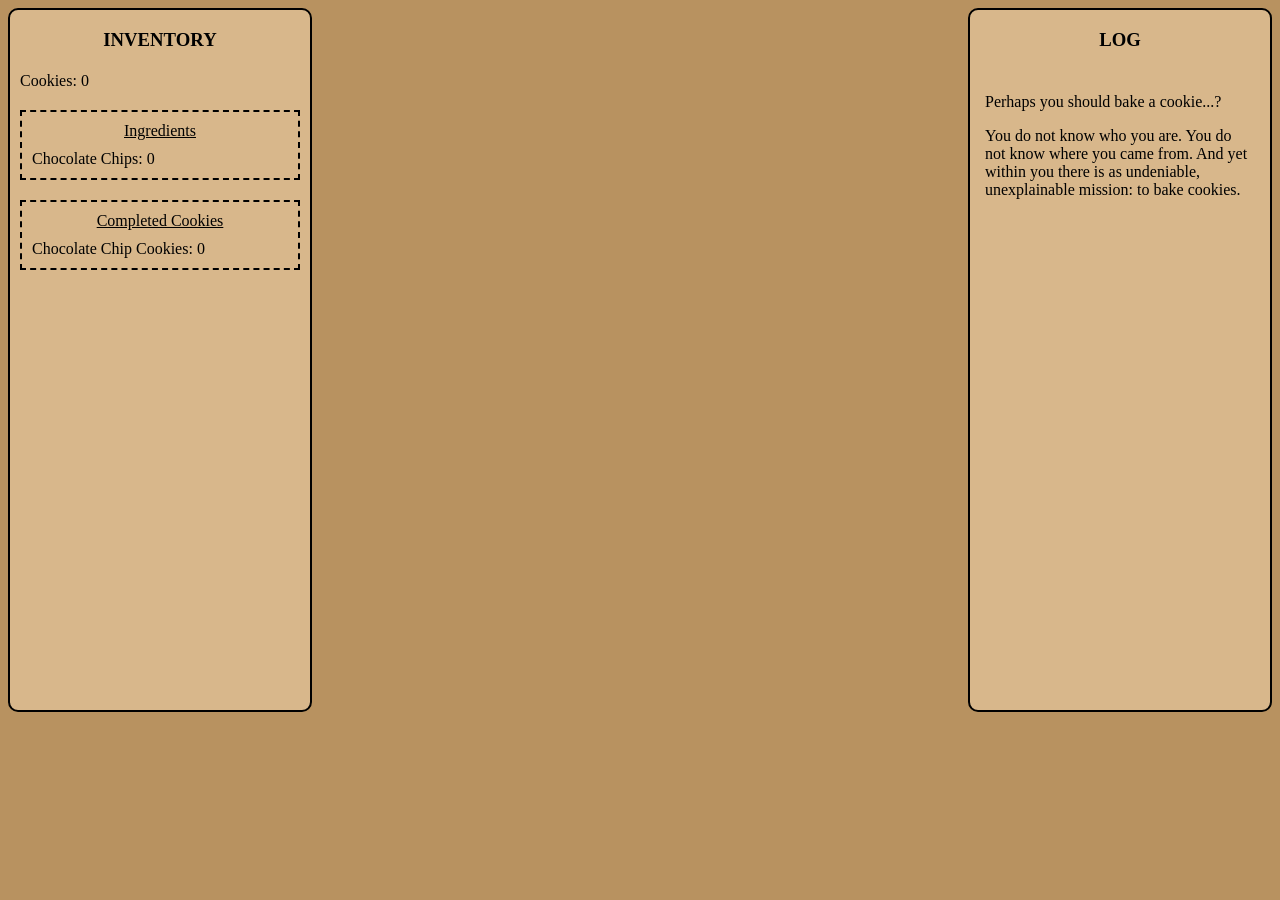
==== pages/index.html @ 1d73dbe0 "Renamed folders" ====
<head>
    <title>Index</title>
    <link rel='stylesheet' href='index.css'>
</head>

<body>
    <div id='navbar'></div>
    <div id='status'></div>
    <div id='inventory'></div>
    <div id='log'></div>
</body>

<script src='../shared/components/inventory.js'></script>
<script type='module' src='../shared/components/log.js'></script>
---- pages/index.css ----
body {
    background-color: #b89260;
}

#inventory {
    display: block;
    float: left;
    width: 300px;
    height: 700px;
    border: 2px solid black;
    border-radius: 10px;
    background-color: #d8b78b;
    overflow: hidden;   
}

#log {
    display: block;
    float: right;
    width: 300px;
    height: 700px;
    border: 2px solid black;
    border-radius: 10px;
    background-color: #d8b78b;
    overflow: hidden; 
}

#userLog {
    overflow-y: auto;
    padding: 15px;
}

h3.heading {
    text-align: center;
    height: 15px;
    color: black;
}

p {
    color: black;
}

.flex-div {
    display: flex;
    gap: 20px;
    flex-direction: column;
    padding: 10px;
}

.inventoryCategory {
    gap: 10px;
    display: flex;
    flex-direction: column;
    padding: 10px;
    border: 2px dashed black;
}

.inventorySectionHeading {
    text-align: center;
    text-decoration: underline;
}
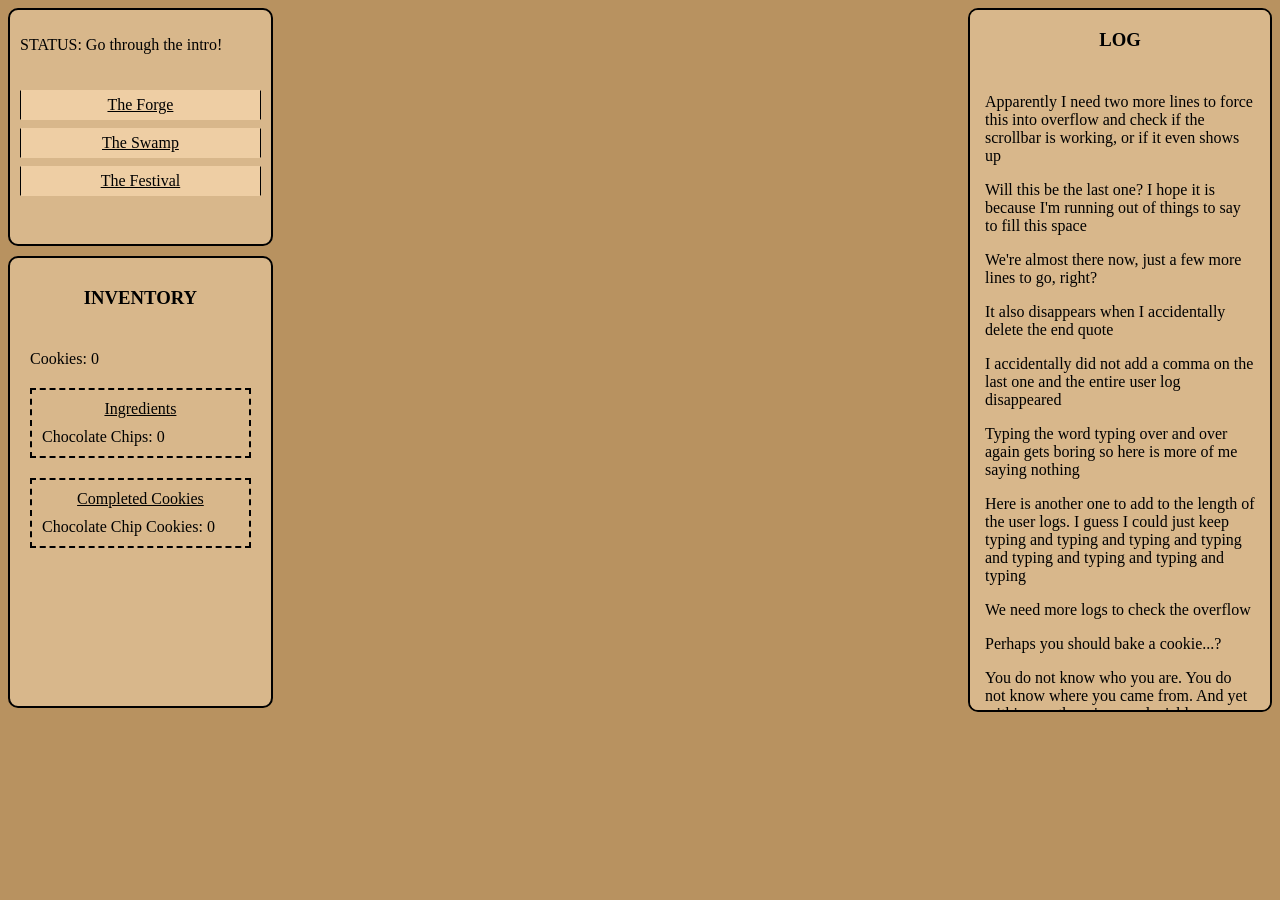
==== commit 21c08fbb: "navbar" ====
--- a/pages/index.html
+++ b/pages/index.html
@@ -1,14 +1,25 @@
+<!-- - you want to paint your house neon/highlighter yellow and the city council doesn't approve
+- you become a baker to win the baking competition where the prize is being the mayor
+- when you win, you get to paint your house 
+
+- you are painting the house row by row (starts out white, turns yellow when you click paint)
+- mayor always shows up at row 4 and says no and paints your house back to white
+- once you've done this once, bake cookie option shows up
+- once you win the final baking competition against the mayor, you go back to this screen to finish painting your house and win -->
+
 <head>
     <title>Index</title>
     <link rel='stylesheet' href='index.css'>
 </head>
 
 <body>
-    <div id='navbar'></div>
-    <div id='status'></div>
-    <div id='inventory'></div>
-    <div id='log'></div>
+    <div id='left-column'>
+        <div id='navbar' class='column-blob flex-div'></div>
+        <div id='inventory' class='column-blob flex-div'></div>
+    </div>
+    <div id='log' class='column-blob'></div>
 </body>
 
+<script src="../shared//components/navbar.js"></script>
 <script src='../shared/components/inventory.js'></script>
 <script type='module' src='../shared/components/log.js'></script>
--- a/pages/index.css
+++ b/pages/index.css
@@ -2,26 +2,69 @@
     background-color: #b89260;
 }
 
-#inventory {
+a {
+    color: black;
+}
+
+.column-blob {
     display: block;
-    float: left;
     width: 300px;
     height: 700px;
     border: 2px solid black;
     border-radius: 10px;
     background-color: #d8b78b;
-    overflow: hidden;   
+    overflow: scroll;
+}
+
+.sub-div {
+    gap: 10px;
+    display: flex;
+    flex-direction: column;
+    padding: 10px;
+    border: 2px dashed black;
+}
+
+#left-column {
+    float: left;
+    display: flex;
+    flex-direction: column;
+    gap: 10px;
+    height: 700px;
+}
+
+#navbar {
+    float: top;
+    width: 100%;
+    flex: 1;
+}
+
+#pages-div {
+    padding: 0px;
+    text-align: center;
+    gap: 8px;
+}
+
+.nav-div {
+    border-left: 1px solid black;
+    border-right: 1px solid black;
+    border-top: 1px solid transparent;
+    border-bottom: 1px solid transparent;
+    background-color: #eecea4;
+    padding: 5px;
+}
+
+.nav-div:hover {
+    border: 1px dashed black;
+}
+
+#inventory {
+    width: 100%;
+    flex: 2;
 }
 
 #log {
-    display: block;
     float: right;
-    width: 300px;
     height: 700px;
-    border: 2px solid black;
-    border-radius: 10px;
-    background-color: #d8b78b;
-    overflow: hidden; 
 }
 
 #userLog {
@@ -46,14 +89,6 @@
     padding: 10px;
 }
 
-.inventoryCategory {
-    gap: 10px;
-    display: flex;
-    flex-direction: column;
-    padding: 10px;
-    border: 2px dashed black;
-}
-
 .inventorySectionHeading {
     text-align: center;
     text-decoration: underline;
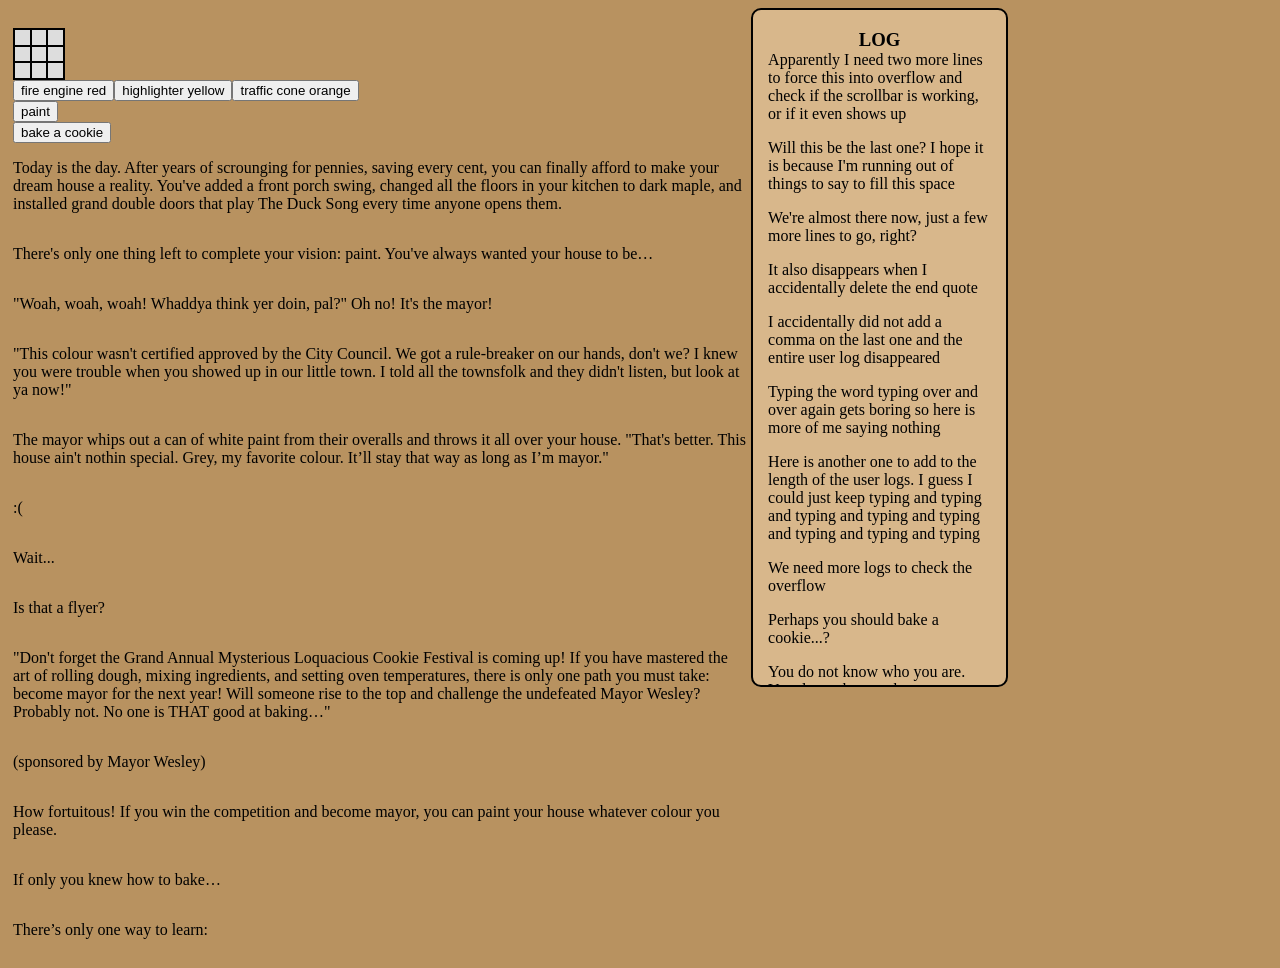
==== commit c8c020a6: "All elements are there, but in the wrong order and no functionality" ====
--- a/pages/index.html
+++ b/pages/index.html
@@ -13,13 +13,8 @@
 </head>
 
 <body>
-    <div id='left-column'>
-        <div id='navbar' class='column-blob flex-div'></div>
-        <div id='inventory' class='column-blob flex-div'></div>
-    </div>
-    <div id='log' class='column-blob'></div>
 </body>
 
-<script src="../shared//components/navbar.js"></script>
+<script type='module' src="index.js"></script>
 <script src='../shared/components/inventory.js'></script>
 <script type='module' src='../shared/components/log.js'></script>
--- a/pages/index.css
+++ b/pages/index.css
@@ -2,74 +2,41 @@
     background-color: #b89260;
 }
 
-a {
-    color: black;
-}
-
-.column-blob {
-    display: block;
-    width: 300px;
+#inventory {
+    display: inline-flex;
+    flex-direction: column;
+    width: 20%;
     height: 700px;
     border: 2px solid black;
     border-radius: 10px;
     background-color: #d8b78b;
-    overflow: scroll;
+    overflow: hidden;   
 }
 
-.sub-div {
-    gap: 10px;
-    display: flex;
+#log {
+    display: inline-flex;
     flex-direction: column;
-    padding: 10px;
-    border: 2px dashed black;
+    width: 20%;
+    border: 2px solid black;
+    border-radius: 10px;
+    background-color: #d8b78b;
 }
 
-#left-column {
-    float: left;
-    display: flex;
+#introduction {
+    display: inline-flex;
     flex-direction: column;
-    gap: 10px;
-    height: 700px;
-}
-
-#navbar {
-    float: top;
-    width: 100%;
-    flex: 1;
-}
-
-#pages-div {
-    padding: 0px;
-    text-align: center;
-    gap: 8px;
-}
-
-.nav-div {
-    border-left: 1px solid black;
-    border-right: 1px solid black;
-    border-top: 1px solid transparent;
-    border-bottom: 1px solid transparent;
-    background-color: #eecea4;
+    width: 58%;
     padding: 5px;
 }
 
-.nav-div:hover {
-    border: 1px dashed black;
-}
-
-#inventory {
-    width: 100%;
-    flex: 2;
-}
-
-#log {
-    float: right;
-    height: 700px;
+#logTitleDiv {
+    height: 25px;
 }
 
 #userLog {
-    overflow-y: auto;
-    padding: 15px;
+    overflow: scroll;
+    height: 650px;
+    padding: 0px 15px;
 }
 
 h3.heading {
@@ -89,7 +56,39 @@
     padding: 10px;
 }
 
+.inventoryCategory {
+    gap: 10px;
+    display: flex;
+    flex-direction: column;
+    padding: 10px;
+    border: 2px dashed black;
+}
+
 .inventorySectionHeading {
     text-align: center;
     text-decoration: underline;
+}
+
+.paintColours {
+    display: inline-flex;
+}
+
+#house {
+    float: right;
+    display: flex;
+}
+
+#houseDiv {
+    float: right;
+    display: grid;
+    grid-template-columns: repeat(3, 1fr);
+    grid-template-rows: repeat(3, 1fr);
+    width: 50px;
+    height: 50px;
+    border: 1px solid black;
+}
+
+.houseGrid {
+  background-color: #ddd;
+  border: 1px solid #000;
 }
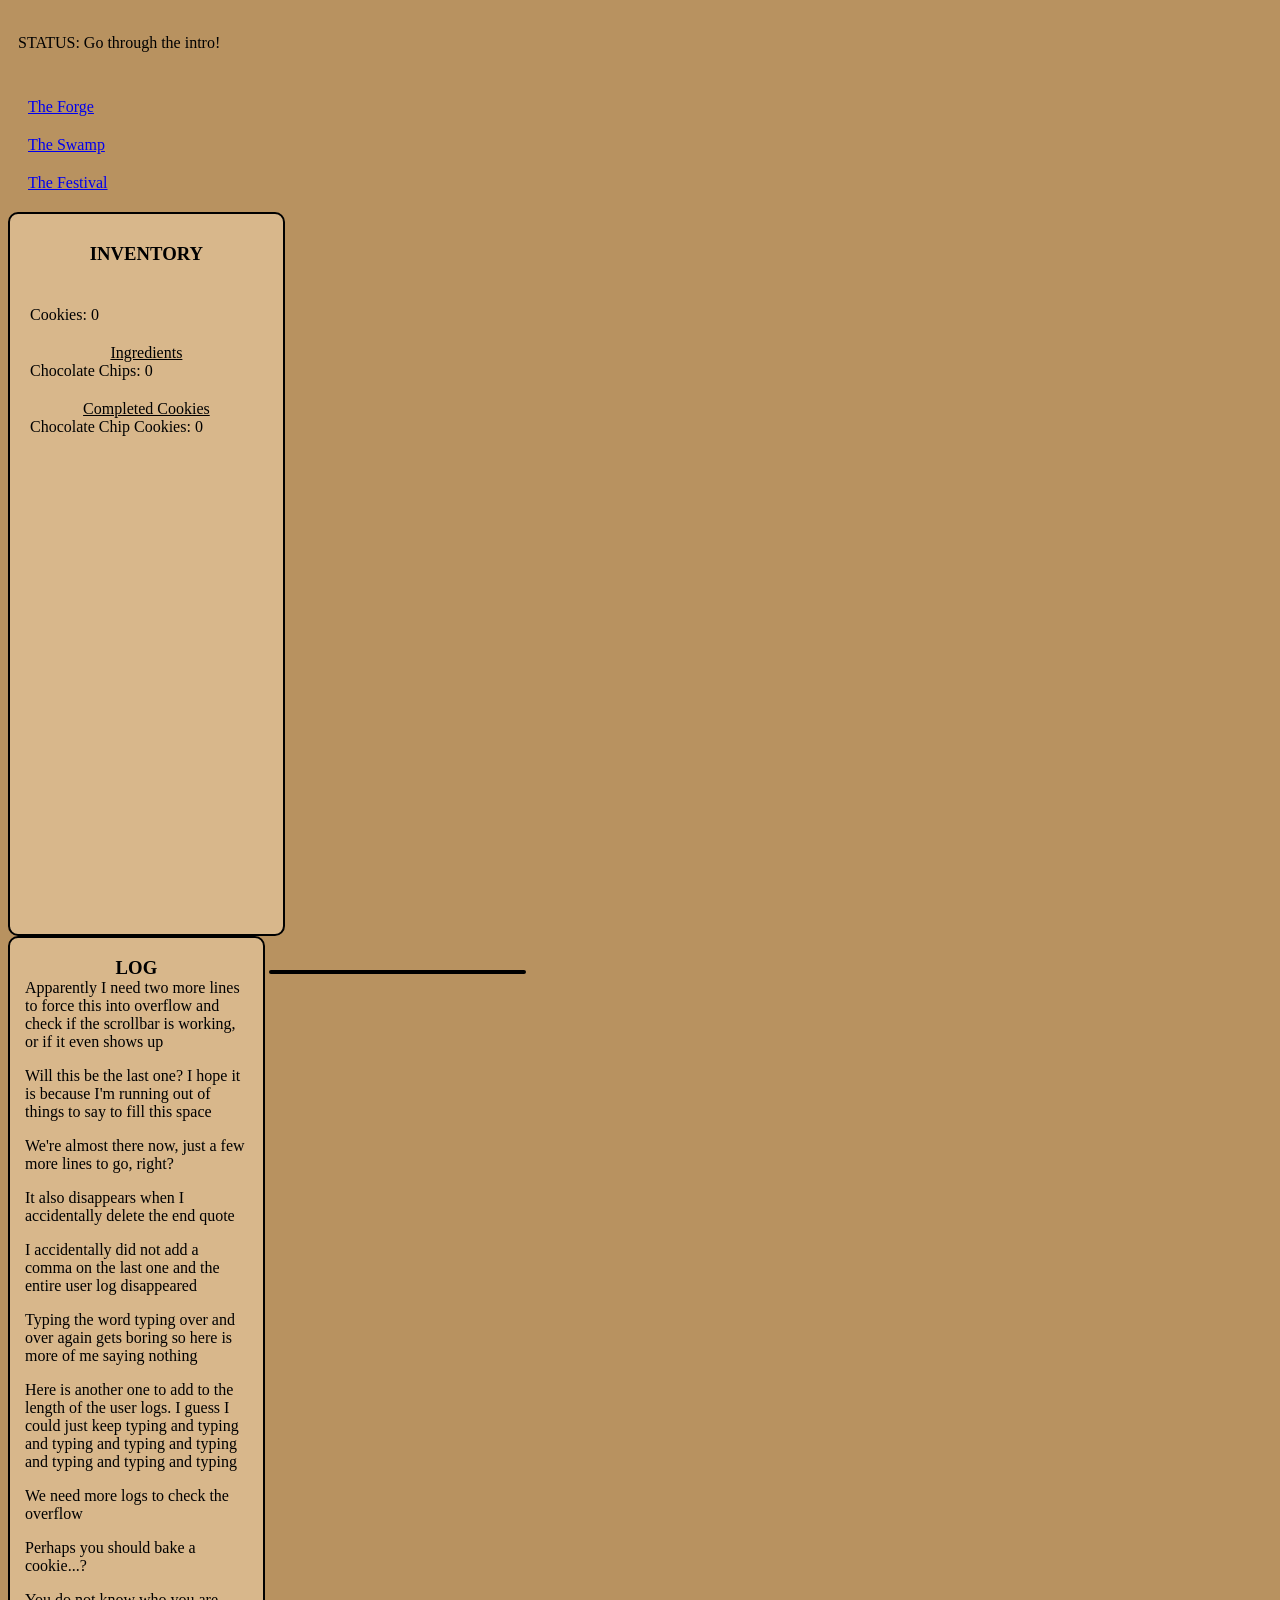
==== commit 0fe547bc: "pages object" ====
--- a/pages/index.html
+++ b/pages/index.html
@@ -13,8 +13,13 @@
 </head>
 
 <body>
+    <div id='left-column'>
+        <div id='navbar' class='column-blob flex-div'></div>
+        <div id='inventory' class='column-blob flex-div'></div>
+    </div>
+    <div id='log' class='column-blob'></div>
 </body>
 
-<script type='module' src="index.js"></script>
+<script type='module' src="../shared/components/navbar.js"></script>
 <script src='../shared/components/inventory.js'></script>
 <script type='module' src='../shared/components/log.js'></script>
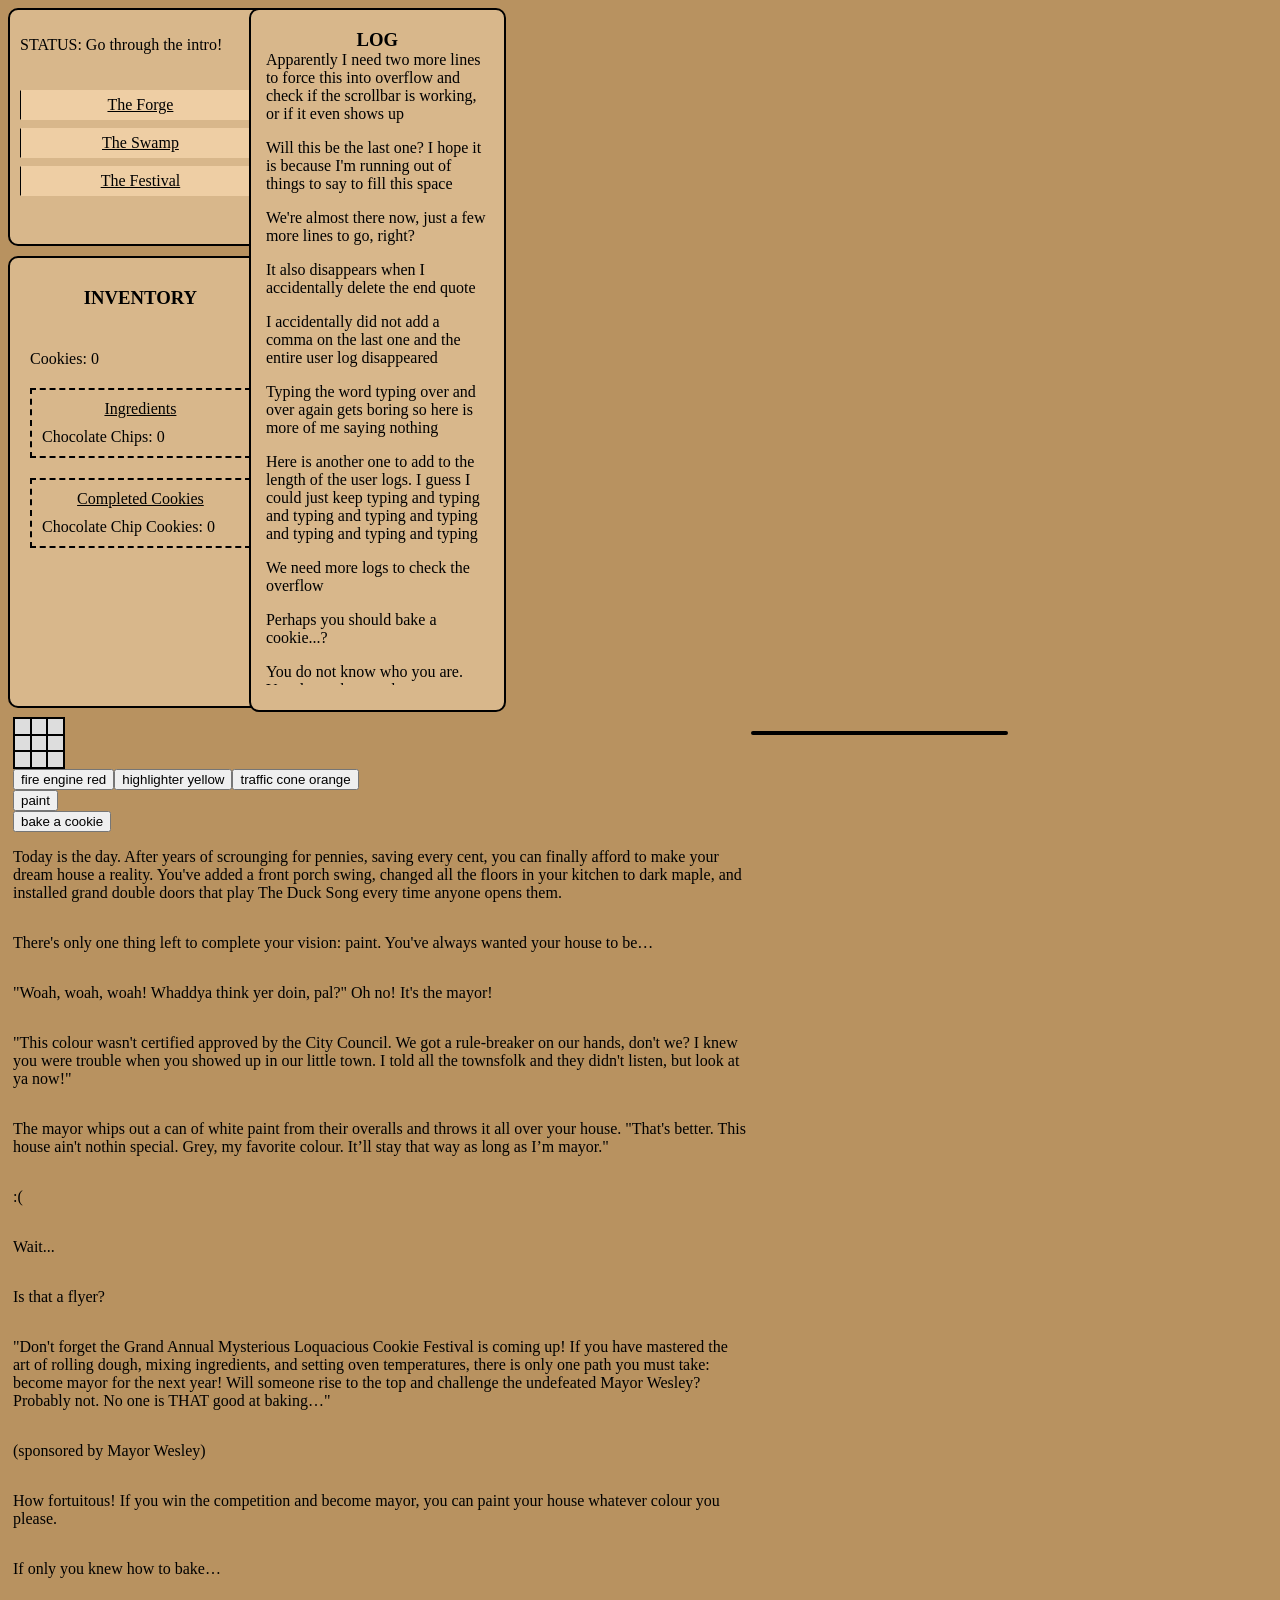
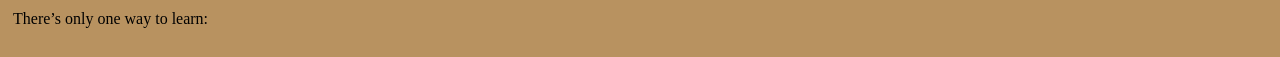
==== commit 62d5b2a5: "Merge branch 'main' into introduction" ====
--- a/pages/index.html
+++ b/pages/index.html
@@ -20,6 +20,7 @@
     <div id='log' class='column-blob'></div>
 </body>
 
+<script type='module' src="index.js"></script>
 <script type='module' src="../shared/components/navbar.js"></script>
 <script src='../shared/components/inventory.js'></script>
 <script type='module' src='../shared/components/log.js'></script>
--- a/pages/index.css
+++ b/pages/index.css
@@ -6,11 +6,66 @@
     display: inline-flex;
     flex-direction: column;
     width: 20%;
+}
+
+a {
+    color: black;
+}
+
+.column-blob {
+    display: block;
+    width: 300px;
     height: 700px;
     border: 2px solid black;
     border-radius: 10px;
     background-color: #d8b78b;
-    overflow: hidden;   
+    overflow: scroll;
+}
+
+.sub-div {
+    gap: 10px;
+    display: flex;
+    flex-direction: column;
+    padding: 10px;
+    border: 2px dashed black;
+}
+
+#left-column {
+    float: left;
+    display: flex;
+    flex-direction: column;
+    gap: 10px;
+    height: 700px;
+}
+
+#navbar {
+    float: top;
+    width: 100%;
+    flex: 1;
+}
+
+#pages-div {
+    padding: 0px;
+    text-align: center;
+    gap: 8px;
+}
+
+.nav-div {
+    border-left: 1px solid black;
+    border-right: 1px solid black;
+    border-top: 1px solid transparent;
+    border-bottom: 1px solid transparent;
+    background-color: #eecea4;
+    padding: 5px;
+}
+
+.nav-div:hover {
+    border: 1px dashed black;
+}
+
+#inventory {
+    width: 100%;
+    flex: 2;
 }
 
 #log {
@@ -56,14 +111,6 @@
     padding: 10px;
 }
 
-.inventoryCategory {
-    gap: 10px;
-    display: flex;
-    flex-direction: column;
-    padding: 10px;
-    border: 2px dashed black;
-}
-
 .inventorySectionHeading {
     text-align: center;
     text-decoration: underline;
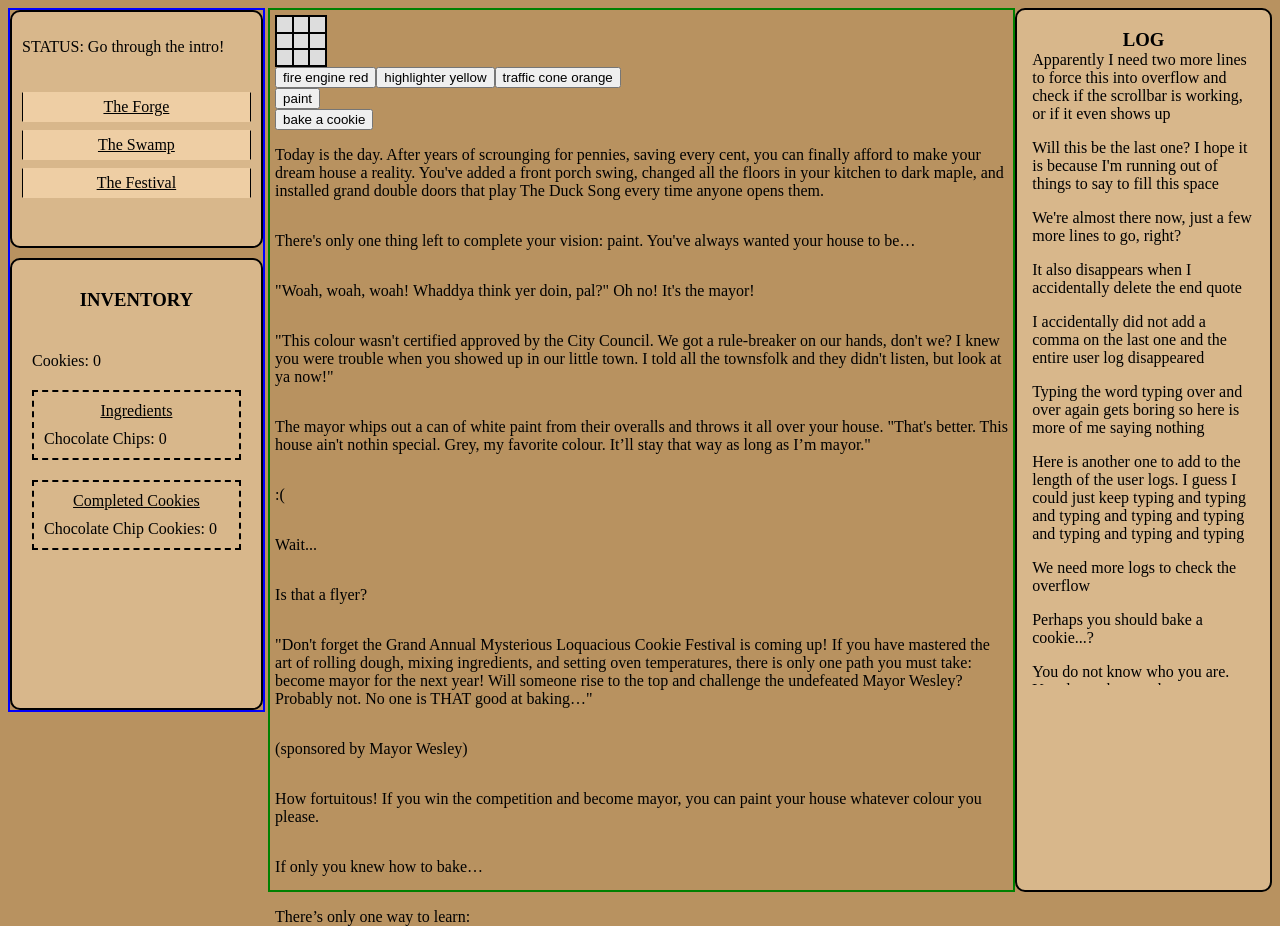
==== commit 91e15bb6: "Fixed merge conflict moving everything around" ====
--- a/pages/index.html
+++ b/pages/index.html
@@ -17,7 +17,6 @@
         <div id='navbar' class='column-blob flex-div'></div>
         <div id='inventory' class='column-blob flex-div'></div>
     </div>
-    <div id='log' class='column-blob'></div>
 </body>
 
 <script type='module' src="index.js"></script>
--- a/pages/index.css
+++ b/pages/index.css
@@ -1,11 +1,7 @@
 body {
     background-color: #b89260;
-}
-
-#inventory {
-    display: inline-flex;
-    flex-direction: column;
-    width: 20%;
+    display: flex;
+    flex-direction: row;
 }
 
 a {
@@ -14,12 +10,10 @@
 
 .column-blob {
     display: block;
-    width: 300px;
     height: 700px;
     border: 2px solid black;
     border-radius: 10px;
     background-color: #d8b78b;
-    overflow: scroll;
 }
 
 .sub-div {
@@ -30,17 +24,8 @@
     border: 2px dashed black;
 }
 
-#left-column {
-    float: left;
-    display: flex;
-    flex-direction: column;
-    gap: 10px;
-    height: 700px;
-}
-
 #navbar {
     float: top;
-    width: 100%;
     flex: 1;
 }
 
@@ -64,13 +49,22 @@
 }
 
 #inventory {
-    width: 100%;
     flex: 2;
+}
+
+#left-column {
+    display: inline-flex;
+    flex-direction: column;
+    gap: 10px;
+    width: 20%;
+    height: 700px;
+    border: 2px solid blue;
 }
 
 #log {
     display: inline-flex;
     flex-direction: column;
+    float: right;
     width: 20%;
     border: 2px solid black;
     border-radius: 10px;
@@ -82,6 +76,7 @@
     flex-direction: column;
     width: 58%;
     padding: 5px;
+    border: 2px solid green;
 }
 
 #logTitleDiv {
